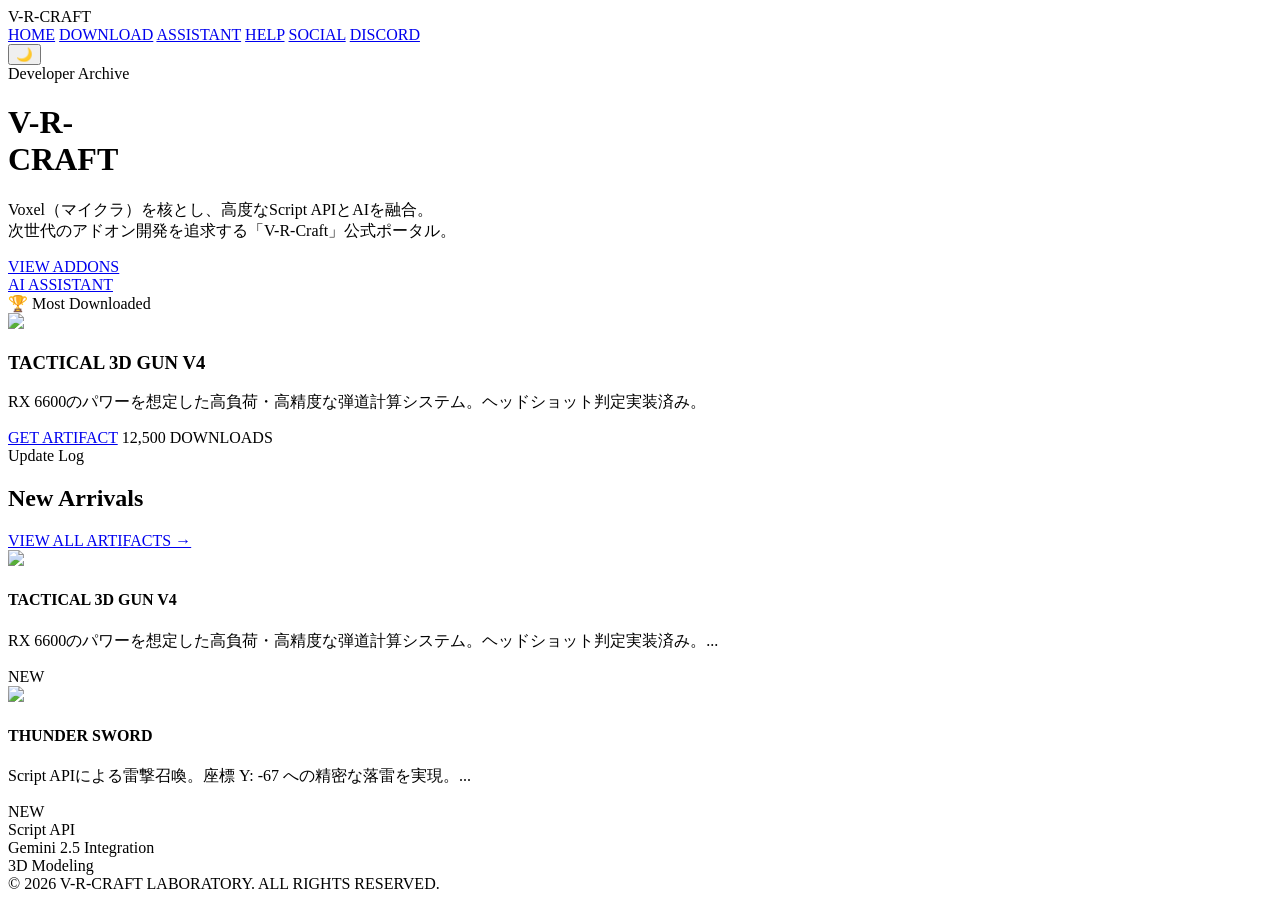
==== index.html @ 9059213b "Add files via upload" ====
<!DOCTYPE html>
<html lang="ja">
<head>
    <meta charset="UTF-8">
    <meta name="viewport" content="width=device-width, initial-scale=1.0">
    <title>V-R-CRAFT | Portal Home</title>
    <script src="https://cdn.tailwindcss.com"></script>
    <link rel="stylesheet" href="style.css">
</head>
<body class="antialiased font-sans transition-colors duration-300 bg-white dark:bg-slate-950 text-slate-900 dark:text-slate-100">

    <nav class="fixed top-0 w-full p-4 flex justify-between items-center z-[100] bg-white/80 dark:bg-slate-900/80 backdrop-blur-md border-b border-slate-200 dark:border-slate-800 transition-colors">
        <div class="font-black text-2xl tracking-[0.15em] px-4 text-slate-900 dark:text-white uppercase italic">V-R-CRAFT</div>
        <div class="hidden md:flex gap-6 text-[10px] font-bold tracking-[0.2em] text-slate-500 dark:text-slate-300 uppercase">
            <a href="index.html" class="hover:text-green-500 transition">HOME</a>
            <a href="download.html" class="hover:text-green-500 transition">DOWNLOAD</a>
            <a href="assistant.html" class="hover:text-green-500 transition">ASSISTANT</a>
            <a href="help.html" class="hover:text-green-500 transition">HELP</a>
            <a href="other_accounts.html" class="hover:text-green-500 transition">SOCIAL</a>
            <a href="disocrd.html" class="hover:text-blue-500 transition">DISCORD</a>
        </div>
        <button id="dark-mode-toggle" class="bg-slate-200 dark:bg-slate-700 p-2 px-4 rounded-full shadow-sm hover:scale-105 transition">
            <span class="dark-hidden">🌙</span>
            <span class="dark-show text-yellow-400">☀️</span>
        </button>
    </nav>

    <header class="min-h-screen flex flex-col items-center justify-center text-center px-4 pt-20 bg-slate-50 dark:bg-slate-900 transition-colors relative overflow-hidden">
        <div class="absolute top-1/2 left-1/2 -translate-x-1/2 -translate-y-1/2 w-[500px] h-[500px] bg-green-500/10 rounded-full blur-[120px] pointer-events-none"></div>
        
        <div class="mb-6 text-green-600 font-bold tracking-[0.5em] uppercase text-[11px] animate-pulse">Developer Archive</div>
        
        <h1 class="text-7xl md:text-[10rem] font-black mb-6 tracking-tighter uppercase leading-none select-none">
            V-R-<br><span class="text-transparent bg-clip-text bg-gradient-to-r from-green-500 via-emerald-500 to-teal-600">CRAFT</span>
        </h1>
        
        <p class="text-base md:text-xl text-slate-500 dark:text-slate-400 mb-12 max-w-2xl leading-relaxed font-light tracking-wide">
            Voxel（マイクラ）を核とし、高度なScript APIとAIを融合。<br>
            次世代のアドオン開発を追求する「V-R-Craft」公式ポータル。
        </p>

        <div class="flex flex-wrap justify-center gap-6">
            <a href="download.html" class="group relative px-12 py-5 bg-slate-900 dark:bg-white text-white dark:text-slate-950 rounded-2xl font-black text-xl shadow-2xl hover:scale-105 transition-all duration-300 overflow-hidden">
                <span class="relative z-10">VIEW ADDONS</span>
                <div class="absolute inset-0 bg-green-500 translate-y-full group-hover:translate-y-0 transition-transform duration-300"></div>
            </a>
            <a href="assistant.html" class="px-12 py-5 bg-white dark:bg-slate-800 border-2 border-slate-200 dark:border-slate-700 rounded-2xl font-black text-xl hover:border-green-500 transition-all duration-300">
                AI ASSISTANT
            </a>
        </div>
    </header>

    <section class="py-20 px-8 max-w-7xl mx-auto">
        <div id="featured-addon" class="mb-24">
            <div class="text-amber-500 font-bold tracking-[0.4em] uppercase text-[10px] mb-4">🏆 Most Downloaded</div>
            <div id="most-downloaded-container"></div>
        </div>

        <div class="flex justify-between items-end mb-10">
            <div>
                <div class="text-green-600 font-bold tracking-[0.4em] uppercase text-[10px] mb-2">Update Log</div>
                <h2 class="text-4xl font-black italic uppercase tracking-tighter">New Arrivals</h2>
            </div>
            <a href="download.html" class="text-[10px] font-bold tracking-[0.2em] hover:text-green-500 transition border-b border-slate-300 pb-1">VIEW ALL ARTIFACTS →</a>
        </div>

        <div id="latest-addons-grid" class="grid grid-cols-1 md:grid-cols-2 gap-10"></div>
    </section>

    <section class="py-16 bg-white dark:bg-slate-950 border-t border-slate-100 dark:border-slate-900 text-center">
        <div class="flex flex-wrap justify-center gap-12 text-[10px] font-black tracking-[0.3em] text-slate-400 uppercase">
            <div class="flex items-center gap-2"><span class="w-1.5 h-1.5 bg-green-500 rounded-full"></span> Script API</div>
            <div class="flex items-center gap-2"><span class="w-1.5 h-1.5 bg-green-500 rounded-full"></span> Gemini 2.5 Integration</div>
            <div class="flex items-center gap-2"><span class="w-1.5 h-1.5 bg-green-500 rounded-full"></span> 3D Modeling</div>
        </div>
    </section>

    <footer class="py-10 text-center text-[10px] font-bold text-slate-500 dark:text-slate-600 tracking-[0.5em] uppercase">
        &copy; 2026 V-R-CRAFT LABORATORY. ALL RIGHTS RESERVED.
    </footer>

    <script>
        const addonData = [
            {
                id: "gun-v4",
                title: "TACTICAL 3D GUN V4",
                description: "RX 6600のパワーを想定した高負荷・高精度な弾道計算システム。ヘッドショット判定実装済み。",
                image: "assets/image/gun_v4.png",
                downloads: 12500,
                isNew: true
            },
            {
                id: "thunder-sword",
                title: "THUNDER SWORD",
                description: "Script APIによる雷撃召喚。座標 Y: -67 への精密な落雷を実現。",
                image: "assets/image/thunder.png",
                downloads: 8400,
                isNew: true
            },
            {
                id: "zombie-army",
                title: "ZOMBIE ARMY WEB",
                description: "友人と共同開発したゾンビアーミーの公式サイト。漫画試読システム搭載。",
                image: "assets/image/zombie.png",
                downloads: 3200,
                isNew: false
            }
        ];

        function renderIndex() {
            const mostDownloaded = [...addonData].sort((a, b) => b.downloads - a.downloads)[0];
            const featuredContainer = document.getElementById('most-downloaded-container');
            featuredContainer.innerHTML = `
                <div class="relative group overflow-hidden rounded-[3rem] bg-slate-900 aspect-[21/9] flex items-center">
                    <img src="${mostDownloaded.image}" class="absolute inset-0 w-full h-full object-cover opacity-50 group-hover:scale-105 transition duration-700">
                    <div class="relative p-12 md:p-20 w-full">
                        <h3 class="text-5xl md:text-7xl font-black text-white italic uppercase mb-6 leading-none">${mostDownloaded.title}</h3>
                        <p class="text-slate-300 max-w-xl mb-10 font-medium">${mostDownloaded.description}</p>
                        <div class="flex items-center gap-6">
                            <a href="download.html?id=${mostDownloaded.id}" class="bg-white text-slate-900 px-10 py-4 rounded-full font-black hover:bg-green-500 hover:text-white transition">GET ARTIFACT</a>
                            <span class="text-white/50 font-mono text-sm">${mostDownloaded.downloads.toLocaleString()} DOWNLOADS</span>
                        </div>
                    </div>
                </div>
            `;

            const latestAddons = addonData.filter(a => a.isNew).slice(0, 2);
            const grid = document.getElementById('latest-addons-grid');
            grid.innerHTML = latestAddons.map(item => `
                <div class="group cursor-pointer" onclick="location.href='download.html'">
                    <div class="overflow-hidden rounded-[2rem] mb-6 bg-slate-100 dark:bg-slate-800">
                        <img src="${item.image}" class="w-full h-64 object-cover group-hover:scale-110 transition duration-500">
                    </div>
                    <div class="flex justify-between items-start">
                        <div>
                            <h4 class="text-2xl font-black italic uppercase">${item.title}</h4>
                            <p class="text-sm text-slate-500 dark:text-slate-400 mt-2">${item.description.substring(0, 60)}...</p>
                        </div>
                        <span class="bg-green-100 text-green-700 text-[8px] font-black px-3 py-1 rounded-full uppercase">NEW</span>
                    </div>
                </div>
            `).join('');
        }

        renderIndex();
    </script>

    <script src="script.js"></script>
</body>
</html>
---- style.css ----
/* --- 全体設定 --- */
html {
    scroll-behavior: smooth; /* リンククリック時にふわっとスクロール */
}

body {
    transition: background-color 0.4s ease, color 0.4s ease; /* モード切替を滑らかに */
}

/* --- マイクラ風カスタムボタン --- */
.btn-minecraft {
    background-color: #16a34a; /* ベースの緑 */
    border-bottom: 6px solid #15803d; /* 立体感 */
    color: white !important;
    transition: all 0.1s ease;
    display: inline-block;
    text-align: center;
}

.btn-minecraft:hover {
    background-color: #15803d;
    transform: translateY(1px);
    border-bottom-width: 4px;
}

.btn-minecraft:active {
    transform: translateY(4px);
    border-bottom-width: 0px;
}

/* --- ダークモード時の表示制御 --- */
/* ライトモード時は「ライトモードへ」の文字を隠す */
.dark-show {
    display: none;
}

/* ダークモード時は「ダークモードへ」を隠し、「ライトモードへ」を出す */
.dark .dark-show {
    display: block;
}
.dark .dark-hidden {
    display: none;
}

/* --- ギャラリーの装飾 --- */
#gallery img {
    cursor: zoom-in;
    transition: transform 0.5s cubic-bezier(0.4, 0, 0.2, 1);
}

/* セクションの区切りを少し強調 */
section {
    position: relative;
}
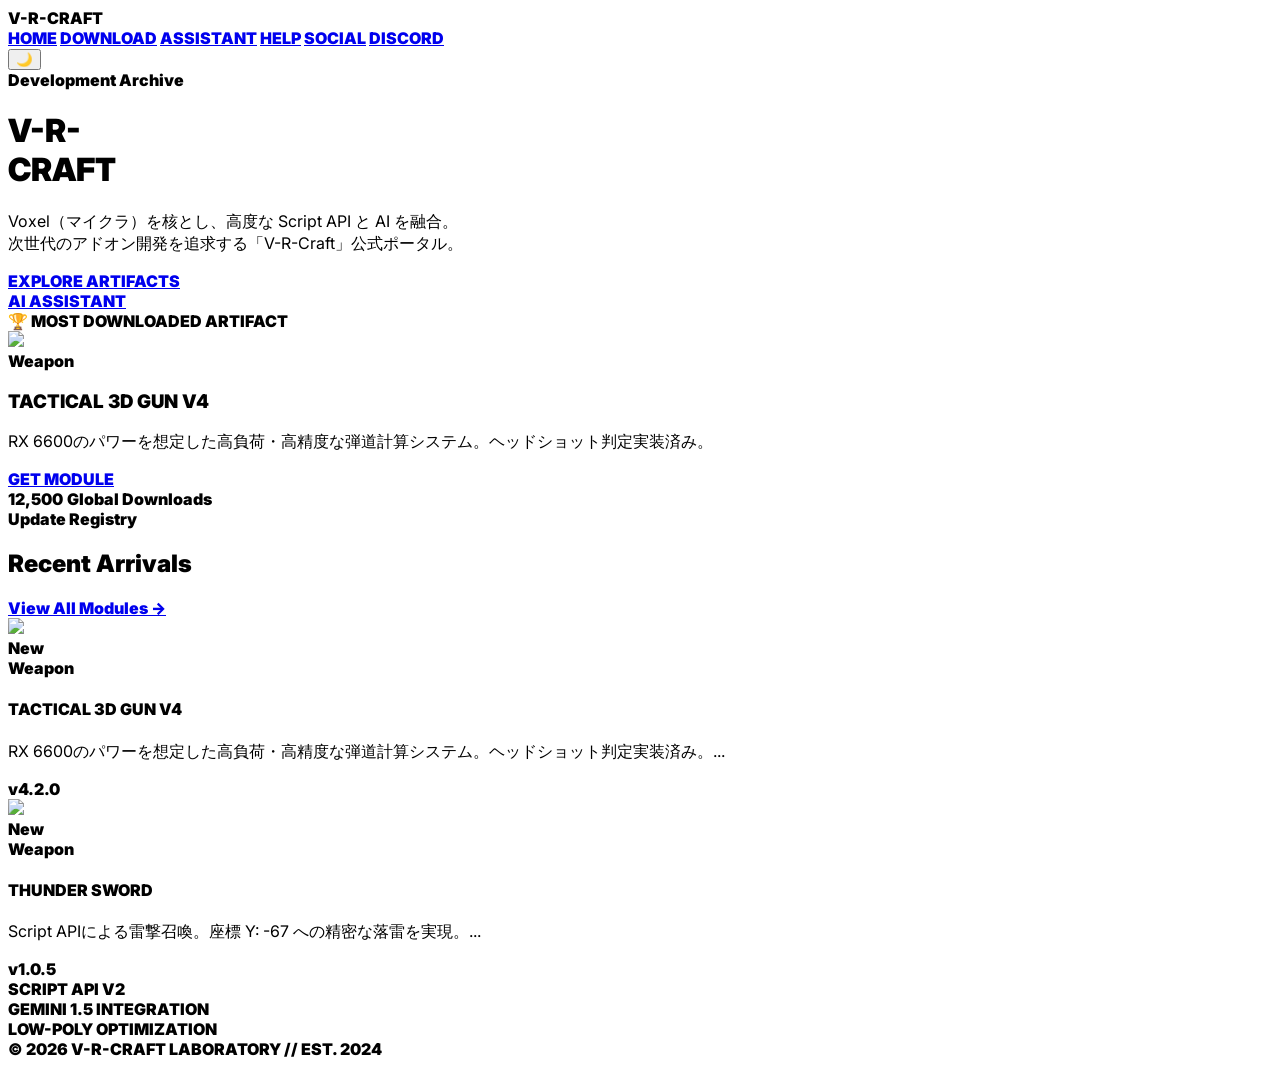
==== commit a8c6c514: "Add files via upload" ====
--- a/index.html
+++ b/index.html
@@ -7,144 +7,156 @@
     <script src="https://cdn.tailwindcss.com"></script>
     <link rel="stylesheet" href="style.css">
 </head>
-<body class="antialiased font-sans transition-colors duration-300 bg-white dark:bg-slate-950 text-slate-900 dark:text-slate-100">
+<body class="antialiased font-sans transition-colors duration-300 bg-white dark:bg-slate-950 text-slate-900 dark:text-slate-100 overflow-x-hidden">
 
-    <nav class="fixed top-0 w-full p-4 flex justify-between items-center z-[100] bg-white/80 dark:bg-slate-900/80 backdrop-blur-md border-b border-slate-200 dark:border-slate-800 transition-colors">
+    <!-- Global Navigation -->
+    <nav class="fixed top-0 w-full p-4 flex justify-between items-center z-[100] transition-all duration-300">
         <div class="font-black text-2xl tracking-[0.15em] px-4 text-slate-900 dark:text-white uppercase italic">V-R-CRAFT</div>
-        <div class="hidden md:flex gap-6 text-[10px] font-bold tracking-[0.2em] text-slate-500 dark:text-slate-300 uppercase">
-            <a href="index.html" class="hover:text-green-500 transition">HOME</a>
-            <a href="download.html" class="hover:text-green-500 transition">DOWNLOAD</a>
-            <a href="assistant.html" class="hover:text-green-500 transition">ASSISTANT</a>
-            <a href="help.html" class="hover:text-green-500 transition">HELP</a>
-            <a href="other_accounts.html" class="hover:text-green-500 transition">SOCIAL</a>
-            <a href="disocrd.html" class="hover:text-blue-500 transition">DISCORD</a>
+        <div class="hidden md:flex gap-8 text-[11px] font-black tracking-[0.2em] text-slate-500 dark:text-slate-300 uppercase">
+            <a href="index.html" class="hover:text-green-500 transition-colors">HOME</a>
+            <a href="download.html" class="hover:text-green-500 transition-colors">DOWNLOAD</a>
+            <a href="assistant.html" class="hover:text-green-500 transition-colors">ASSISTANT</a>
+            <a href="help.html" class="hover:text-green-500 transition-colors">HELP</a>
+            <a href="other_accounts.html" class="hover:text-green-500 transition-colors">SOCIAL</a>
+            <a href="discord.html" class="hover:text-blue-500 transition-colors">DISCORD</a>
         </div>
-        <button id="dark-mode-toggle" class="bg-slate-200 dark:bg-slate-700 p-2 px-4 rounded-full shadow-sm hover:scale-105 transition">
+        <button id="dark-mode-toggle" class="bg-slate-100 dark:bg-slate-800 p-2 px-5 rounded-full shadow-sm hover:scale-105 transition-all">
             <span class="dark-hidden">🌙</span>
             <span class="dark-show text-yellow-400">☀️</span>
         </button>
     </nav>
 
-    <header class="min-h-screen flex flex-col items-center justify-center text-center px-4 pt-20 bg-slate-50 dark:bg-slate-900 transition-colors relative overflow-hidden">
-        <div class="absolute top-1/2 left-1/2 -translate-x-1/2 -translate-y-1/2 w-[500px] h-[500px] bg-green-500/10 rounded-full blur-[120px] pointer-events-none"></div>
+    <!-- Hero Section -->
+    <header class="min-h-screen flex flex-col items-center justify-center text-center px-6 pt-20 relative overflow-hidden bg-slate-50 dark:bg-slate-950">
+        <div class="bg-orb w-[600px] h-[600px] bg-green-500/20 top-[-100px] left-[-100px]"></div>
+        <div class="bg-orb w-[400px] h-[400px] bg-emerald-500/20 bottom-[-50px] right-[-50px]"></div>
         
-        <div class="mb-6 text-green-600 font-bold tracking-[0.5em] uppercase text-[11px] animate-pulse">Developer Archive</div>
-        
-        <h1 class="text-7xl md:text-[10rem] font-black mb-6 tracking-tighter uppercase leading-none select-none">
-            V-R-<br><span class="text-transparent bg-clip-text bg-gradient-to-r from-green-500 via-emerald-500 to-teal-600">CRAFT</span>
-        </h1>
-        
-        <p class="text-base md:text-xl text-slate-500 dark:text-slate-400 mb-12 max-w-2xl leading-relaxed font-light tracking-wide">
-            Voxel（マイクラ）を核とし、高度なScript APIとAIを融合。<br>
-            次世代のアドオン開発を追求する「V-R-Craft」公式ポータル。
-        </p>
+        <div class="animate-fade-in" style="animation-delay: 0.1s">
+            <div class="mb-8 text-green-600 font-black tracking-[0.6em] uppercase text-[12px] opacity-80">Development Archive</div>
+            
+            <h1 class="text-8xl md:text-[12rem] font-black mb-10 tracking-tighter uppercase leading-[0.85] select-none italic">
+                V-R-<br><span class="text-transparent bg-clip-text bg-gradient-to-br from-green-500 via-emerald-500 to-teal-600 drop-shadow-sm">CRAFT</span>
+            </h1>
+            
+            <p class="text-base md:text-xl text-slate-500 dark:text-slate-400 mb-16 max-w-2xl mx-auto leading-relaxed font-medium">
+                Voxel（マイクラ）を核とし、高度な Script API と AI を融合。<br>
+                次世代のアドオン開発を追求する「V-R-Craft」公式ポータル。
+            </p>
 
-        <div class="flex flex-wrap justify-center gap-6">
-            <a href="download.html" class="group relative px-12 py-5 bg-slate-900 dark:bg-white text-white dark:text-slate-950 rounded-2xl font-black text-xl shadow-2xl hover:scale-105 transition-all duration-300 overflow-hidden">
-                <span class="relative z-10">VIEW ADDONS</span>
-                <div class="absolute inset-0 bg-green-500 translate-y-full group-hover:translate-y-0 transition-transform duration-300"></div>
-            </a>
-            <a href="assistant.html" class="px-12 py-5 bg-white dark:bg-slate-800 border-2 border-slate-200 dark:border-slate-700 rounded-2xl font-black text-xl hover:border-green-500 transition-all duration-300">
-                AI ASSISTANT
-            </a>
+            <div class="flex flex-wrap justify-center gap-8">
+                <a href="download.html" class="group relative px-14 py-6 bg-slate-900 dark:bg-white text-white dark:text-slate-950 rounded-3xl font-black text-2xl shadow-2xl hover:scale-105 transition-all duration-500 overflow-hidden">
+                    <span class="relative z-10">EXPLORE ARTIFACTS</span>
+                    <div class="absolute inset-0 bg-green-500 translate-y-full group-hover:translate-y-0 transition-transform duration-500"></div>
+                </a>
+                <a href="assistant.html" class="px-14 py-6 bg-white dark:bg-slate-800 border-2 border-slate-200 dark:border-slate-700 rounded-3xl font-black text-2xl hover:border-green-500 transition-all duration-500 dark:text-white">
+                    AI ASSISTANT
+                </a>
+            </div>
         </div>
     </header>
 
-    <section class="py-20 px-8 max-w-7xl mx-auto">
-        <div id="featured-addon" class="mb-24">
-            <div class="text-amber-500 font-bold tracking-[0.4em] uppercase text-[10px] mb-4">🏆 Most Downloaded</div>
+    <!-- Featured Section -->
+    <section class="py-32 px-8 max-w-7xl mx-auto">
+        <div id="featured-addon" class="mb-32 animate-fade-in" style="animation-delay: 0.3s">
+            <div class="text-amber-500 font-black tracking-[0.4em] uppercase text-[11px] mb-6 flex items-center gap-4">
+                <span class="w-8 h-[1px] bg-amber-500"></span>
+                🏆 MOST DOWNLOADED ARTIFACT
+            </div>
             <div id="most-downloaded-container"></div>
         </div>
 
-        <div class="flex justify-between items-end mb-10">
+        <div class="flex flex-col md:flex-row justify-between items-start md:items-end mb-16 gap-6 animate-fade-in" style="animation-delay: 0.5s">
             <div>
-                <div class="text-green-600 font-bold tracking-[0.4em] uppercase text-[10px] mb-2">Update Log</div>
-                <h2 class="text-4xl font-black italic uppercase tracking-tighter">New Arrivals</h2>
+                <div class="text-green-600 font-black tracking-[0.4em] uppercase text-[11px] mb-3">Update Registry</div>
+                <h2 class="text-5xl font-black italic uppercase tracking-tighter">Recent Arrivals</h2>
             </div>
-            <a href="download.html" class="text-[10px] font-bold tracking-[0.2em] hover:text-green-500 transition border-b border-slate-300 pb-1">VIEW ALL ARTIFACTS →</a>
+            <a href="download.html" class="text-[12px] font-black tracking-[0.2em] hover:text-green-500 transition-colors border-b-2 border-slate-200 dark:border-slate-800 pb-2 uppercase">View All Modules →</a>
         </div>
 
-        <div id="latest-addons-grid" class="grid grid-cols-1 md:grid-cols-2 gap-10"></div>
+        <div id="latest-addons-grid" class="grid grid-cols-1 md:grid-cols-2 gap-12 animate-fade-in" style="animation-delay: 0.6s"></div>
     </section>
 
-    <section class="py-16 bg-white dark:bg-slate-950 border-t border-slate-100 dark:border-slate-900 text-center">
-        <div class="flex flex-wrap justify-center gap-12 text-[10px] font-black tracking-[0.3em] text-slate-400 uppercase">
-            <div class="flex items-center gap-2"><span class="w-1.5 h-1.5 bg-green-500 rounded-full"></span> Script API</div>
-            <div class="flex items-center gap-2"><span class="w-1.5 h-1.5 bg-green-500 rounded-full"></span> Gemini 2.5 Integration</div>
-            <div class="flex items-center gap-2"><span class="w-1.5 h-1.5 bg-green-500 rounded-full"></span> 3D Modeling</div>
+    <!-- Tech Specs -->
+    <section class="py-24 bg-slate-50 dark:bg-slate-900/50 border-y border-slate-100 dark:border-slate-800 transition-colors">
+        <div class="flex flex-wrap justify-center gap-16 text-[11px] font-black tracking-[0.4em] text-slate-400 dark:text-slate-500 uppercase">
+            <div class="flex items-center gap-3 hover:text-green-500 transition-colors cursor-default">
+                <span class="w-2 h-2 bg-green-500 rounded-full animate-pulse"></span> SCRIPT API V2
+            </div>
+            <div class="flex items-center gap-3 hover:text-green-500 transition-colors cursor-default">
+                <span class="w-2 h-2 bg-green-500 rounded-full animate-pulse"></span> GEMINI 1.5 INTEGRATION
+            </div>
+            <div class="flex items-center gap-3 hover:text-green-500 transition-colors cursor-default">
+                <span class="w-2 h-2 bg-green-500 rounded-full animate-pulse"></span> LOW-POLY OPTIMIZATION
+            </div>
         </div>
     </section>
 
-    <footer class="py-10 text-center text-[10px] font-bold text-slate-500 dark:text-slate-600 tracking-[0.5em] uppercase">
-        &copy; 2026 V-R-CRAFT LABORATORY. ALL RIGHTS RESERVED.
+    <footer class="py-16 text-center text-[11px] font-black text-slate-400 dark:text-slate-600 tracking-[0.6em] uppercase">
+        &copy; 2026 V-R-CRAFT LABORATORY // EST. 2024
     </footer>
 
+    <!-- Scripts -->
+    <script src="data.js"></script>
+    <script src="script.js"></script>
     <script>
-        const addonData = [
-            {
-                id: "gun-v4",
-                title: "TACTICAL 3D GUN V4",
-                description: "RX 6600のパワーを想定した高負荷・高精度な弾道計算システム。ヘッドショット判定実装済み。",
-                image: "assets/image/gun_v4.png",
-                downloads: 12500,
-                isNew: true
-            },
-            {
-                id: "thunder-sword",
-                title: "THUNDER SWORD",
-                description: "Script APIによる雷撃召喚。座標 Y: -67 への精密な落雷を実現。",
-                image: "assets/image/thunder.png",
-                downloads: 8400,
-                isNew: true
-            },
-            {
-                id: "zombie-army",
-                title: "ZOMBIE ARMY WEB",
-                description: "友人と共同開発したゾンビアーミーの公式サイト。漫画試読システム搭載。",
-                image: "assets/image/zombie.png",
-                downloads: 3200,
-                isNew: false
-            }
-        ];
-
         function renderIndex() {
+            // Featured Addon
             const mostDownloaded = [...addonData].sort((a, b) => b.downloads - a.downloads)[0];
             const featuredContainer = document.getElementById('most-downloaded-container');
-            featuredContainer.innerHTML = `
-                <div class="relative group overflow-hidden rounded-[3rem] bg-slate-900 aspect-[21/9] flex items-center">
-                    <img src="${mostDownloaded.image}" class="absolute inset-0 w-full h-full object-cover opacity-50 group-hover:scale-105 transition duration-700">
-                    <div class="relative p-12 md:p-20 w-full">
-                        <h3 class="text-5xl md:text-7xl font-black text-white italic uppercase mb-6 leading-none">${mostDownloaded.title}</h3>
-                        <p class="text-slate-300 max-w-xl mb-10 font-medium">${mostDownloaded.description}</p>
-                        <div class="flex items-center gap-6">
-                            <a href="download.html?id=${mostDownloaded.id}" class="bg-white text-slate-900 px-10 py-4 rounded-full font-black hover:bg-green-500 hover:text-white transition">GET ARTIFACT</a>
-                            <span class="text-white/50 font-mono text-sm">${mostDownloaded.downloads.toLocaleString()} DOWNLOADS</span>
+            if (featuredContainer && mostDownloaded) {
+                featuredContainer.innerHTML = `
+                    <div class="relative group overflow-hidden rounded-[3.5rem] bg-slate-900 aspect-[21/9] flex items-center shadow-3xl">
+                        <img src="${mostDownloaded.image}" class="absolute inset-0 w-full h-full object-cover opacity-40 group-hover:scale-105 transition-transform duration-[2s]">
+                        <div class="absolute inset-0 bg-gradient-to-r from-slate-950 via-slate-950/60 to-transparent"></div>
+                        <div class="relative p-12 md:p-24 w-full">
+                            <div class="inline-block px-4 py-1 mb-6 bg-green-500/20 text-green-400 rounded-full text-[10px] font-black tracking-widest uppercase border border-green-500/30">
+                                ${mostDownloaded.category}
+                            </div>
+                            <h3 class="text-6xl md:text-8xl font-black text-white italic uppercase mb-8 leading-[0.9] tracking-tighter">${mostDownloaded.title}</h3>
+                            <p class="text-slate-300 max-w-xl mb-12 font-medium leading-relaxed">${mostDownloaded.description}</p>
+                            <div class="flex flex-wrap items-center gap-8">
+                                <a href="download.html?id=${mostDownloaded.id}" class="bg-white text-slate-900 px-12 py-5 rounded-2xl font-black hover:bg-green-500 hover:text-white transition-all duration-300 transform hover:-translate-y-1">
+                                    GET MODULE
+                                </a>
+                                <div class="flex flex-col">
+                                    <span class="text-white font-black text-xl tracking-tighter">${mostDownloaded.downloads.toLocaleString()}</span>
+                                    <span class="text-white/40 font-black text-[9px] tracking-widest uppercase">Global Downloads</span>
+                                </div>
+                            </div>
                         </div>
                     </div>
-                </div>
-            `;
+                `;
+            }
 
+            // Latest Grid
             const latestAddons = addonData.filter(a => a.isNew).slice(0, 2);
             const grid = document.getElementById('latest-addons-grid');
-            grid.innerHTML = latestAddons.map(item => `
-                <div class="group cursor-pointer" onclick="location.href='download.html'">
-                    <div class="overflow-hidden rounded-[2rem] mb-6 bg-slate-100 dark:bg-slate-800">
-                        <img src="${item.image}" class="w-full h-64 object-cover group-hover:scale-110 transition duration-500">
+            if (grid) {
+                grid.innerHTML = latestAddons.map(item => `
+                    <div class="group cursor-pointer" onclick="location.href='download.html'">
+                        <div class="overflow-hidden rounded-[2.5rem] mb-8 bg-slate-100 dark:bg-slate-900 aspect-video relative">
+                            <img src="${item.image}" class="w-full h-full object-cover group-hover:scale-110 transition-transform duration-700">
+                            <div class="absolute inset-0 bg-green-500/10 opacity-0 group-hover:opacity-100 transition-opacity"></div>
+                            <div class="absolute top-6 right-6">
+                                <span class="bg-green-500 text-white text-[9px] font-black px-4 py-1.5 rounded-full uppercase tracking-widest shadow-lg">New</span>
+                            </div>
+                        </div>
+                        <div class="flex justify-between items-start px-2">
+                            <div>
+                                <div class="text-[10px] font-black text-green-600 mb-2 uppercase tracking-widest">${item.category}</div>
+                                <h4 class="text-3xl font-black italic uppercase tracking-tighter group-hover:text-green-500 transition-colors">${item.title}</h4>
+                                <p class="text-sm text-slate-500 dark:text-slate-400 mt-4 leading-relaxed max-w-sm">${item.description.substring(0, 80)}...</p>
+                            </div>
+                            <div class="text-[11px] font-black text-slate-300 dark:text-slate-700 tracking-tighter mt-1">
+                                ${item.version}
+                            </div>
+                        </div>
                     </div>
-                    <div class="flex justify-between items-start">
-                        <div>
-                            <h4 class="text-2xl font-black italic uppercase">${item.title}</h4>
-                            <p class="text-sm text-slate-500 dark:text-slate-400 mt-2">${item.description.substring(0, 60)}...</p>
-                        </div>
-                        <span class="bg-green-100 text-green-700 text-[8px] font-black px-3 py-1 rounded-full uppercase">NEW</span>
-                    </div>
-                </div>
-            `).join('');
+                `).join('');
+            }
         }
 
-        renderIndex();
+        document.addEventListener('DOMContentLoaded', renderIndex);
     </script>
-
-    <script src="script.js"></script>
 </body>
-</html>+</html>
--- a/style.css
+++ b/style.css
@@ -1,54 +1,112 @@
+@import url('https://fonts.googleapis.com/css2?family=Inter:wght@300;400;700;900&family=JetBrains+Mono:wght@400;700&display=swap');
+
 /* --- 全体設定 --- */
+:root {
+    --accent: #22c55e;
+}
+
 html {
-    scroll-behavior: smooth; /* リンククリック時にふわっとスクロール */
+    scroll-behavior: smooth;
 }
 
 body {
-    transition: background-color 0.4s ease, color 0.4s ease; /* モード切替を滑らかに */
+    font-family: 'Inter', sans-serif;
+    transition: background-color 0.4s cubic-bezier(0.4, 0, 0.2, 1), color 0.4s ease;
 }
 
-/* --- マイクラ風カスタムボタン --- */
+.font-mono {
+    font-family: 'JetBrains Mono', monospace;
+}
+
+/* --- タイポグラフィ --- */
+h1, h2, h3, h4, .font-black {
+    font-weight: 900;
+}
+
+/* --- 背景アニメーション --- */
+.bg-orb {
+    position: absolute;
+    border-radius: 50%;
+    filter: blur(120px);
+    z-index: -1;
+    pointer-events: none;
+    opacity: 0.15;
+    animation: pulse-orb 10s infinite alternate;
+}
+
+@keyframes pulse-orb {
+    from { transform: scale(1); opacity: 0.1; }
+    to { transform: scale(1.2); opacity: 0.2; }
+}
+
+/* --- マイクラ風カスタムボタン (Modern) --- */
 .btn-minecraft {
-    background-color: #16a34a; /* ベースの緑 */
-    border-bottom: 6px solid #15803d; /* 立体感 */
+    background-color: var(--accent);
+    border-bottom: 4px solid #15803d;
     color: white !important;
     transition: all 0.1s ease;
     display: inline-block;
     text-align: center;
+    border-radius: 1rem;
 }
 
 .btn-minecraft:hover {
     background-color: #15803d;
     transform: translateY(1px);
-    border-bottom-width: 4px;
+    border-bottom-width: 2px;
 }
 
 .btn-minecraft:active {
-    transform: translateY(4px);
+    transform: translateY(3px);
     border-bottom-width: 0px;
 }
 
 /* --- ダークモード時の表示制御 --- */
-/* ライトモード時は「ライトモードへ」の文字を隠す */
-.dark-show {
-    display: none;
+.dark-show { display: none; }
+.dark .dark-show { display: block; }
+.dark .dark-hidden { display: none; }
+
+/* --- 共通コンポーネント --- */
+.glass {
+    background: rgba(255, 255, 255, 0.7);
+    backdrop-filter: blur(12px);
+    -webkit-backdrop-filter: blur(12px);
+    border: 1px solid rgba(255, 255, 255, 0.3);
 }
 
-/* ダークモード時は「ダークモードへ」を隠し、「ライトモードへ」を出す */
-.dark .dark-show {
-    display: block;
-}
-.dark .dark-hidden {
-    display: none;
+.dark .glass {
+    background: rgba(15, 23, 42, 0.7);
+    border: 1px solid rgba(255, 255, 255, 0.05);
 }
 
-/* --- ギャラリーの装飾 --- */
-#gallery img {
-    cursor: zoom-in;
-    transition: transform 0.5s cubic-bezier(0.4, 0, 0.2, 1);
+/* --- アニメーション --- */
+@keyframes fade-in {
+    from { opacity: 0; transform: translateY(20px); }
+    to { opacity: 1; transform: translateY(0); }
 }
 
-/* セクションの区切りを少し強調 */
-section {
-    position: relative;
-}+.animate-fade-in {
+    animation: fade-in 0.6s cubic-bezier(0.16, 1, 0.3, 1) forwards;
+}
+
+/* スクロールバーのカスタマイズ */
+::-webkit-scrollbar {
+    width: 10px;
+}
+
+::-webkit-scrollbar-track {
+    background: transparent;
+}
+
+::-webkit-scrollbar-thumb {
+    background: #cbd5e1;
+    border-radius: 5px;
+}
+
+.dark ::-webkit-scrollbar-thumb {
+    background: #334155;
+}
+
+::-webkit-scrollbar-thumb:hover {
+    background: var(--accent);
+}
